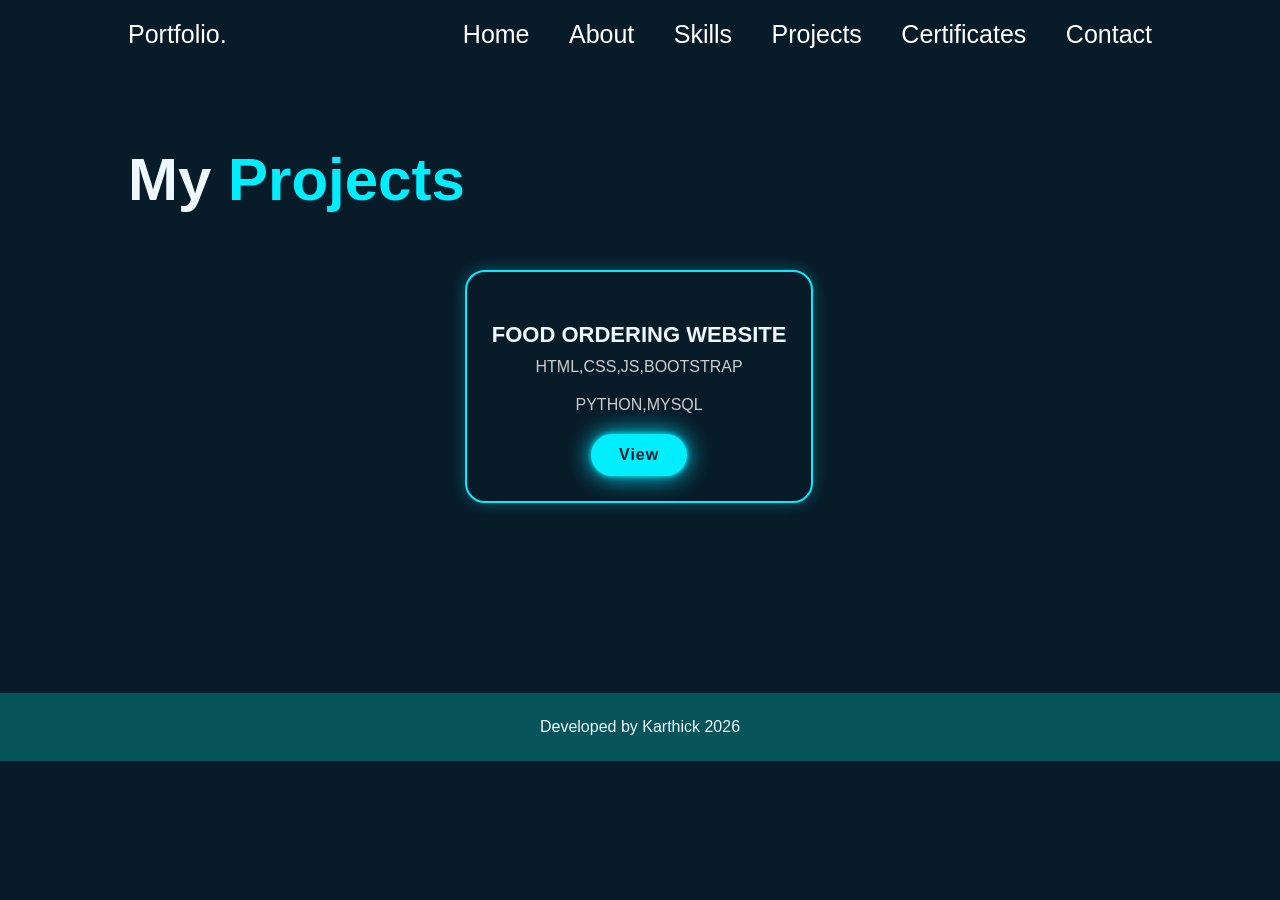
==== projects.html @ 3536413c "add certificates" ====
<!DOCTYPE html>
<html lang="en">
<head>
    <meta charset="UTF-8">
    <title>My Projects</title>
    <link rel="stylesheet" href="style.css">
    <link href="https://cdn.boxicons.com/3.0.6/fonts/basic/boxicons.min.css" rel="stylesheet">
</head>
<body>

<!-- SAME HEADER -->
<header class="header">
    <a href="index.html" class="logo">Portfolio.</a>
    <nav class="navbar">
        <a href="index.html">Home</a>
        <a href="index.html#about">About</a>
        <a href="index.html#skills">Skills</a>
        <a href="projects.html" class="active">Projects</a>
        <a href="certificate.html">Certificates</a>
        <a href="index.html#contact">Contact</a>
    </nav>
</header>

<!-- PROJECT SECTION -->
<section class="projects" style="padding:120px 10%;">
    <div class="sub-title">
        <h1>My <span>Projects</span></h1>
    </div>

    <div class="project-container">

        <div class="project-card">
            <h3>FOOD ORDERING WEBSITE</h3>
            <p>HTML,CSS,JS,BOOTSTRAP</p>
            <P>PYTHON,MYSQL</P>
            <a href="#" class="btn-box">View</a>
        </div>

    </div>
</section>

<div class="last-text">
    <p>Developed by Karthick 2026</p>
</div>

<script src="main.js"></script>
</body>
</html>
---- style.css ----
*
{
    margin: 0;
    padding: 0;
    box-sizing: border-box;
    scroll-behavior: smooth;
    font-family: 'poppins', sans-serif;
}
body
{
    color: aliceblue;
    background: #081b29;
}
.header
{
    position: fixed;
    top: 0;
    left: 0;
    width: 100%;
    padding: 20px 10%;
    background: #081b29;
    display: flex;
    justify-content: space-between;
    align-items: center;
    z-index: 100;
}
.logo
{
    position: relative;
    font-size: 25px;
    color: #fff;
    text-decoration: none;
    font: 600;
    cursor: default;
    opacity: 0;
    animation: slideRight 1s ease forwards ;
}

.navbar a
{
   display: inline-block;
   font-size: 25px;
    color: #fff;
    text-decoration: none;
    margin-left: 35px;
    transition: .3s;
    font-weight: 500;
    opacity: 0;
    animation: slideTop .5s ease forwards;
    animation-delay: calc(.2s * var(--i));
}
.navbar a:hover
{
    color: #0ef;
}

.home {
    position: relative;
    width: 100%;
     justify-content:space-between ;
     height: 100vh;
     background-image:url(icons/itzme.png);
        background-size: cover;
        background-position: center;
        display: flex;
        align-items: center;
        padding: 70px 10% 0;
}
.home-content{
    max-width: 600px;
}
.home-content h3{
    font-size: 32px;
    font-weight: 700;
    opacity: 0;
    animation: slideBottom .1s ease forwards;
    animation-delay: .7s;
}
.home-content h3 span{
    color: #0ef;

}
.home-content h3:nth-of-type(2){
    margin-bottom: 30px;
    animation: slideTop 1s ease forwards;
    animation-delay: .7s;
    
}
.home-content h1 {
    font-size: 56px;
    font-weight: 700;
    margin: -3px 0;
    opacity: 0;
    animation: slideRight 1s ease forwards ;
    animation-delay: 1s;
}
.home-content p{
    font-size: 20px;
    opacity: 0;
    animation: slideLeft 1s ease forwards ;
    animation-delay: 1s;
    

}
.home-sci a{
    display: inline-flex;
    justify-content: center;
    align-items: center;
    width: 40px;
    height: 40px;
    background: transparent;
    border: 2px solid #0ef;
    border-radius: 50%;
    font-size: 20px;
    color: #0ef;
    text-decoration: none;
    transition: .5s ease;
    opacity: 0;
    animation: slideLeft .1s ease forwards;
    animation-delay: calc(.2s * var(--i));
    margin: 30px 15px 30px 0;

}
.home-sci a:hover{
    background: #0ef;
    color: #081b29;
    box-shadow: 0 0 20px #0ef;
}
.btn-box{
    display: inline-block;
    padding: 12px 28px;
    background: #0ef;
    border-radius: 40px;
    font-size: 16px;
    color: #081b29;
    letter-spacing: 1px;
    text-decoration: none;
    font-weight: 600;
    opacity: 0;
    animation: slideTop 1s ease forwards ;
    animation-delay: 2s;
    box-shadow: 0 0 5px #0ef,
    0 0 25px #0ef;
}
.btn-box:hover{
    box-shadow: 0 0 5px cyan,
    0 0 25px cyan,0 0 50px cyan,0 0 100px cyan,0 0 200px cyan;
}

.about{
    display: grid;
    grid-template-columns: repeat(2, 1fr);
    align-items: center;
    gap: 1.5rem;
}

.about-img img{
    padding-bottom: 20px;
    max-width: 630px;
    height: auto;
    width: 100%;
    border-radius: 8px;
}

.about-text h2{
    font-size: 60px;
}
.about-text h2 span{
    color: #0ef;
}
.about-text h4{
    font-size: 29px;
    font-weight: 600;
    color: #fff;
    line-height: 1.7;
    margin-bottom: 15px 0 30px;
}
.about-text p{
    font-size: 20px;
    color: aliceblue;
    line-height: 1.4;
    margin-bottom: 4rem;
    text-align: justify;
}

.sub-title h1{
    font-size: 60px;
    text-align: center;
    padding-top: 25px;
    
}

.sub-title h1 span{
    color: #0ef;
}

section{
    display: flex;
    flex-wrap: wrap;

}
.heading1 span{
    color: #0ef;
}

.container1{
    width: 600px;
    height: 500px;
    padding: 75px 90px;
    margin-left: 50px;
}

.heading1{
    text-align: center;
    text-decoration: underline;
    text-underline-offset: 10px;
    text-decoration-thickness: 5px;
    margin-bottom: 50px;
}
.bar{
    font-size: 23px;
    
}

.Technical-bars .bar{
    margin-top: 40px 0;
}

.Technical-bars .bar:first-child{
    margin-top: 0;
}
.Technical-bars .bar:last-child{
    margin-top: 0;
}

.Technical-bars .bar .info{
    margin-bottom: 5px;
}

.Technical-bars .bar .info span{
   font-size: 17px;
   font-weight: 500;
   animation: showText 0.5s 1s linear forwards ;
   opacity: 0;
}
.Technical-bars .bar .progress-line{
    position: relative;
    width: 100%;
    height: 5px;
    background-color: #000000;
    border-radius: 10px;
    animation: animate 1s cubic-bezier(1,0,0.5,1) forwards ;
    transform: scaleX(0);
    transform-origin: left;
}


@keyframes animate{
    100%{
        transform: scaleX(1);
    }
}

.Technical-bars .bar .progress-line span{
    height: 100%;
    background-color: #0ef;
    position: absolute;
    border-radius: 10px;
    animation: animate 1s 1s cubic-bezier(1,0,0.5,1)forwards;
    transform: scaleX(0);
    transform-origin: left;
}

.progress-line.html span{
    width: 90%;
}

.progress-line.css span{
    width: 90%;
}
.progress-line.javascript span{
    width: 70%;
}
.progress-line.python span{
    width: 80%;
}
.progress-line.mysql span{
    width: 75%;
}
.progress-line.java span{
    width: 80%;
}
.progress-line span::after{
    position: absolute;
    padding: 1px 8px;
    background-color: #000;
    color:#fff;
    font-size: 12px;
    border-radius: 3px;
    top:-28px;
    right: -20px;
    animation: showText 0.5s 1.5s linear forwards ;
    opacity: 0;
}
.progress-line.html span::after{
    content: "90%";
}

.progress-line.css span::after{
    content: "90%";
}

.progress-line.javascript span::after{
    content: "70%";
}

.progress-line.python span::after{
    content: "80%";
}
.progress-line.mysql span::after{
    content: "75%";
}   
.progress-line.java span::after{
    content: "80%";
}

.progress-line span::before{
    content: "";
    position: absolute;
    width: 0;
    height: 0;
    border: 7px soild transparent;
    border-bottom-width: 0px;
    border-right-width: 0px;
   border-top-color: #000;
    top: -10px;
    right: 0;
    animation: showText 0.5s 1.5s linear forwards ;
    opacity: 0;
}
@keyframes showText{
    100%{
        opacity: 1;
    }
}

.radial-bars{
    padding-top: 45px;
    width: 100%;
    display: flex;
    flex-wrap: wrap;
    justify-content: space-evenly;
    align-items: flex-start;
}

.radial-bars .radial-bar{
    width: 50%;
    height: 170px;
    margin-bottom: 10px;
    position: relative;
}

.radial-bars .radial-bar svg{
    position: absolute;
    top: 50%;
    left: 50%;
    transform: translate(-50%,-50%) rotate(-90deg);
    width: 120px;
    height: 160px;
}

.radial-bars .radial-bar .progress-bar{
    stroke-width: 10;
    stroke: black;
    fill: transparent;
    stroke-dasharray: 502;
    stroke-dashoffset: 502;
    stroke-linecap: round;
    animation: animate-bar 1s linear forwards;
}
@keyframes animate-bar {
    100%{
        stroke-dashoffset: -1;
    }
}

.path {
    stroke-width: 10;
    stroke: #0ef;
    fill: transparent;
    stroke-dasharray: 502;
    stroke-dashoffset: 502;
    stroke-linecap: round;

}

.path-1{animation: animate-path1 1s 1s linear forwards;}
.path-2{animation: animate-path2 1s 1s linear forwards;}
.path-3{animation: animate-path3 1s 1s linear forwards;}
.path-4{animation: animate-path4 1s 1s linear forwards;}

@keyframes animate-path1 {
    100%{
        stroke-dashoffset: 180;;
    }
}

@keyframes animate-path2 {
    100%{
        stroke-dashoffset: 175;;
    }
}
@keyframes animate-path3 {
    100%{
        stroke-dashoffset: 125;;
    }
}
@keyframes animate-path4 {
    100%{
        stroke-dashoffset: 75;;
    }
}

.radial-bar .percentage{
    position:absolute;
    top: 50%;
    left: 50%;
    transform: translate(-50%,-50%);
    font-size: 17px;
    font-weight: 500;
    animation: showText 0.5s 1s linear forwards;
    opacity: 0;
}

.radial-bar .text{
    width: 100%;
    position: absolute;
    text-align: center;
    left: 50%;
    bottom:-5px;
    transform: translate(-50px);
    font-size: 17px;
    font-weight: 500;
    animation: showText 0.5s 1s linear forwards;
    opacity: 0;
}

/*--------------------------------------------*/






/*--------------------project------------------------*/






/*--------------------------------------------*/
.contact{
    display: grid;
    grid-template-columns: repeat(2,1fr);
    align-items: center;
    gap: 3rem;
    padding-left: 30px;
    margin-top: 130px;
}
.contact-text h2{
    font-size: 90px;
    line-height: 1;
    text-align: center;
}
.contact-text h2 span{
    color: #0ef;
}
.contact-text h4{
    margin: 15px 0;
    color: rgb(228,288,288);
    font-size: 20px;
    font-weight: 600;
}
.contact-text p{
    color: rgb(177,177,177);
    font-size: 20px;
    line-height: 30px;
    margin-bottom: 2rem;
}
.contact-list{
    margin-bottom: 3rem;
}
.contact-list li{
    margin-bottom: 10px;
    display: block;
}
.contact-list li{
    margin-bottom: 10px;
    display: block;
}
.contact-list img{
    display: inline-block;
    color: #0ef;
    font-size: 20px;
    font-weight: 600;
    transition: all .40s ease;
}

.contact-list li a:hover{
    color: #0ef;
    transform: scale(1.01) translateY(-5px);
}

.contact-icons img{
    display: inline-flex;
    justify-content: center;
    align-items: center;
    width: 40px;
    height: 40px;
    background: transparent;
    border: 2px solid #0ef;
    border-radius: 50%;
    font-size: 20px;
    color: #0ef;
    text-decoration: none;
    transition: .5s ease;
    opacity: 0;
    animation: slideLeft .1s ease forwards;
    animation-delay: calc(.2s * var(--i));
    margin: 30px 15px 30px 0;
}

.contact-icons img:hover{
    background: #0ef;
    color: #081b29;
    box-shadow: 0 0 20px #0ef;
}

.contact-form form{
    position: relative;
}

.contact-form form input,form textarea{
    border: none;
    outline: none;
    width: 90%;
    padding: 18px;
    background: #555557;
    color: #000;
    font-size: 1rem;
    font-weight: 600;
    margin-bottom: 0.5rem;
    border-radius: 0.5rem;
}

.contact-form textarea{
    resize: none;
    height: 220px;
}
.contact-form form .send{
    display: inline-block;
    padding: 14px 60px;
    background: #0ef;
    border-radius: 40px;
    font-size: 18px;
    color: #081b29;
    letter-spacing: 1px;
    text-decoration: none;
    font-weight: 600;
    opacity: 0;
    animation: slideTop 1s ease forwards ;
    animation-delay: 2s;
    box-shadow: 0 0 5px #0ef,
    0 0 25px #0ef;
}

.contact-form form .send:hover{
    box-shadow: 0 0 5px cyan,
    0 0 25px cyan,0 0 50px cyan,0 0 100px cyan,0 0 200px cyan;
}



.last-text p{
    width: 100%;
    text-align: center;
    padding: 25px 0;
    background: rgb(7, 85, 91);
    font-weight: 300;
    margin-top: 70px;
}

.top{
    position: fixed;
    bottom: 2.1rem;
    right:2.1rem
}

.top img{
    color: #000;
    background: #0ef;
    font-size: 20px;
    padding: 10px;
    border-radius: 0.5rem;
}










@keyframes slideRight {
    0%{
        opacity: 0;
        transform: translateX(-100px);
    }
    100%{
        opacity: 1;
        transform: translateX(0px);
    }
    
}
@keyframes slideLeft {
    0%{
        opacity: 0;
        transform: translateX(100px);
    }
    100%{
        opacity: 1;
        transform: translateX(0px);
    }
    
}
@keyframes slideTop {
    0%{
        opacity: 0;
        transform: translateY(100px);
    }
    100%{
        opacity: 1;
        transform: translateY
        (0px);
    }
    
}
@keyframes slideBottom {
    0%{
        opacity: 0;
        transform: translateY(-100px);
    }
    100%{
        opacity: 1;
        transform: translateY
        (0px);
    }
    
}





.certificates {
    width: 100%;
    padding: 80px 10%;
    display: flex;
    justify-content: center;
}

.certificate-container {
    display: grid;
    grid-template-columns: repeat(auto-fit, minmax(280px, 1fr));
    gap: 40px;
}

.certificate-card {
    background: #081b29;
    border: 2px solid #0ef;
    border-radius: 20px;
    padding: 20px;
    text-align: center;
    transition: .5s ease;
    box-shadow: 0 0 15px rgba(0,238,255,.3);
}

.certificate-card img {
    width: 100%;
    border-radius: 12px;
    margin-bottom: 15px;
}

.certificate-card h3 {
    font-size: 22px;
    margin-bottom: 8px;
}

.certificate-card p {
    font-size: 16px;
    color: #ccc;
    margin-bottom: 15px;
}

.certificate-card:hover {
    transform: translateY(-10px);
    box-shadow: 0 0 30px #0ef;
}
#cer{
    padding-top: 50px;
    padding-left: 50px;
    position: fixed;
}

.projects{
    text-align: center;
}

.project-container{
    display: grid;
    grid-template-columns: repeat(auto-fit, minmax(280px, 1fr));
    gap: 40px;
    margin-top: 50px;
    padding-top: 100px;
}

.project-card{
    background: #081b29;
    border: 2px solid #0ef;
    padding: 25px;
    border-radius: 20px;
    text-align: center;
    transition: .4s;
    box-shadow: 0 0 15px rgba(0,238,255,.3);
    padding-top: 50px;
}

.project-card h3{
    font-size: 22px;
    margin-bottom: 10px;
}

.project-card p{
    font-size: 16px;
    color: #ccc;
    margin-bottom: 20px;
}

.project-card:hover{
    transform: translateY(-10px);
    box-shadow: 0 0 30px #0ef;
}
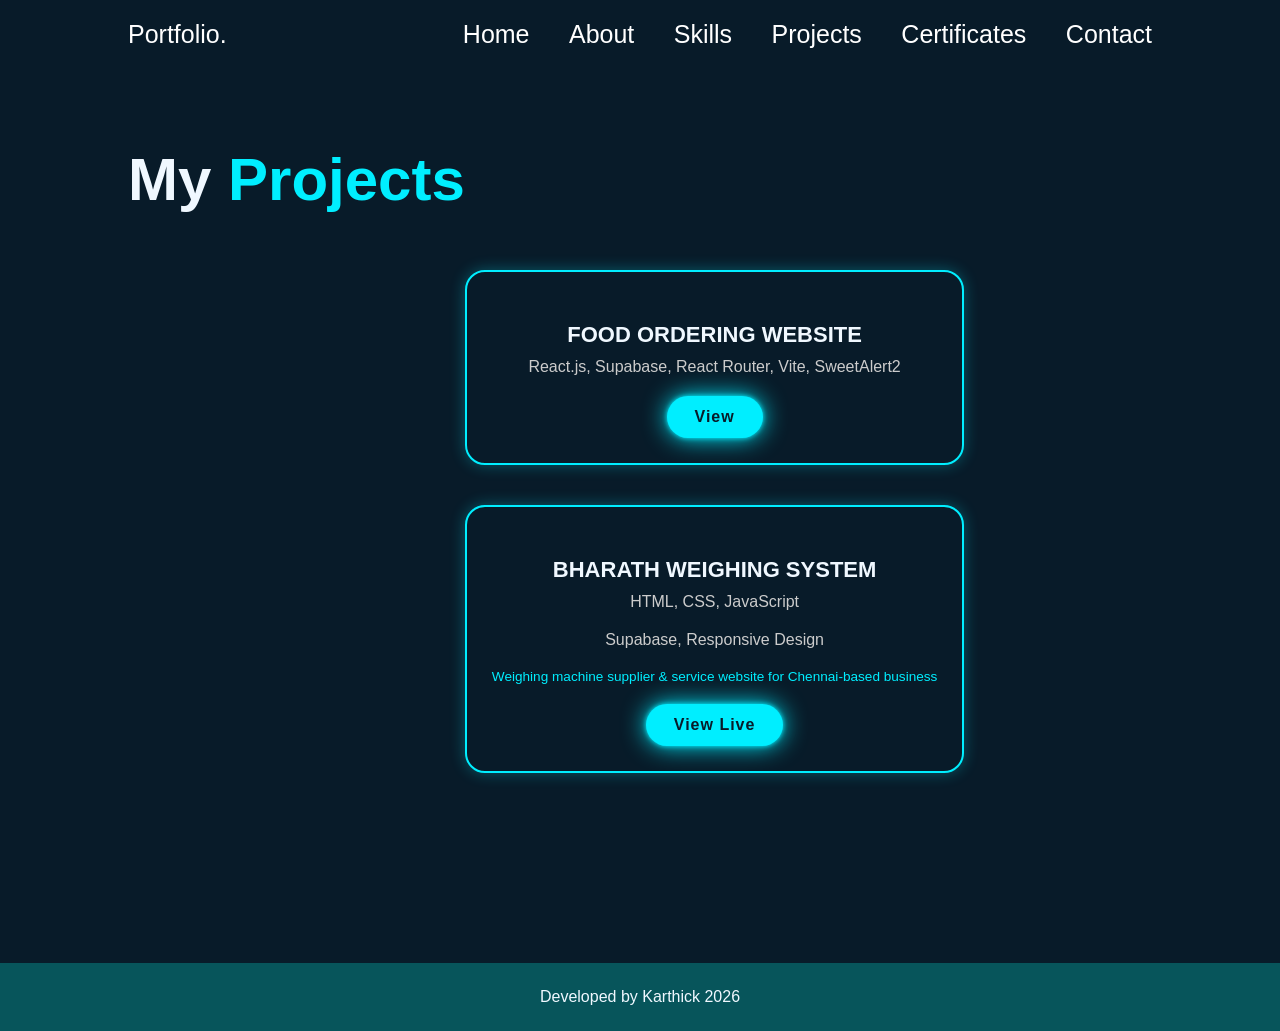
==== commit fcc2b3e4: "update files" ====
--- a/projects.html
+++ b/projects.html
@@ -31,9 +31,17 @@
 
         <div class="project-card">
             <h3>FOOD ORDERING WEBSITE</h3>
-            <p>HTML,CSS,JS,BOOTSTRAP</p>
-            <P>PYTHON,MYSQL</P>
-            <a href="#" class="btn-box">View</a>
+            <p>React.js, Supabase, React Router, Vite, SweetAlert2	
+</p>
+            <a href="https://github.com/karthick548/Food-ordering-website-using-with-react" class="btn-box">View</a>
+        </div>
+
+        <div class="project-card">
+            <h3>BHARATH WEIGHING SYSTEM</h3>
+            <p>HTML, CSS, JavaScript</p>
+            <p>Supabase, Responsive Design</p>
+            <p style="font-size:0.85em; color:#0ef;">Weighing machine supplier & service website for Chennai-based business</p>
+            <a href="https://bharathweighingsystem.com/" target="_blank" class="btn-box">View Live</a>
         </div>
 
     </div>
--- a/style.css
+++ b/style.css
@@ -237,6 +237,9 @@
 .Technical-bars .bar .info{
     margin-bottom: 5px;
 }
+#skill{
+    padding-top: 60px;
+}
 
 .Technical-bars .bar .info span{
    font-size: 17px;
@@ -282,14 +285,17 @@
 .progress-line.javascript span{
     width: 70%;
 }
+.progress-line.react span{
+    width: 70%;
+}
 .progress-line.python span{
-    width: 80%;
+    width: 50%;
 }
 .progress-line.mysql span{
-    width: 75%;
+    width: 45%;
 }
 .progress-line.java span{
-    width: 80%;
+    width: 50%;
 }
 .progress-line span::after{
     position: absolute;
@@ -314,15 +320,18 @@
 .progress-line.javascript span::after{
     content: "70%";
 }
+.progress-line.react span::after{
+    content: "70%";
+}
 
 .progress-line.python span::after{
-    content: "80%";
+    content: "50%";
 }
 .progress-line.mysql span::after{
-    content: "75%";
+    content: "45%";
 }   
 .progress-line.java span::after{
-    content: "80%";
+    content: "50%";
 }
 
 .progress-line span::before{
